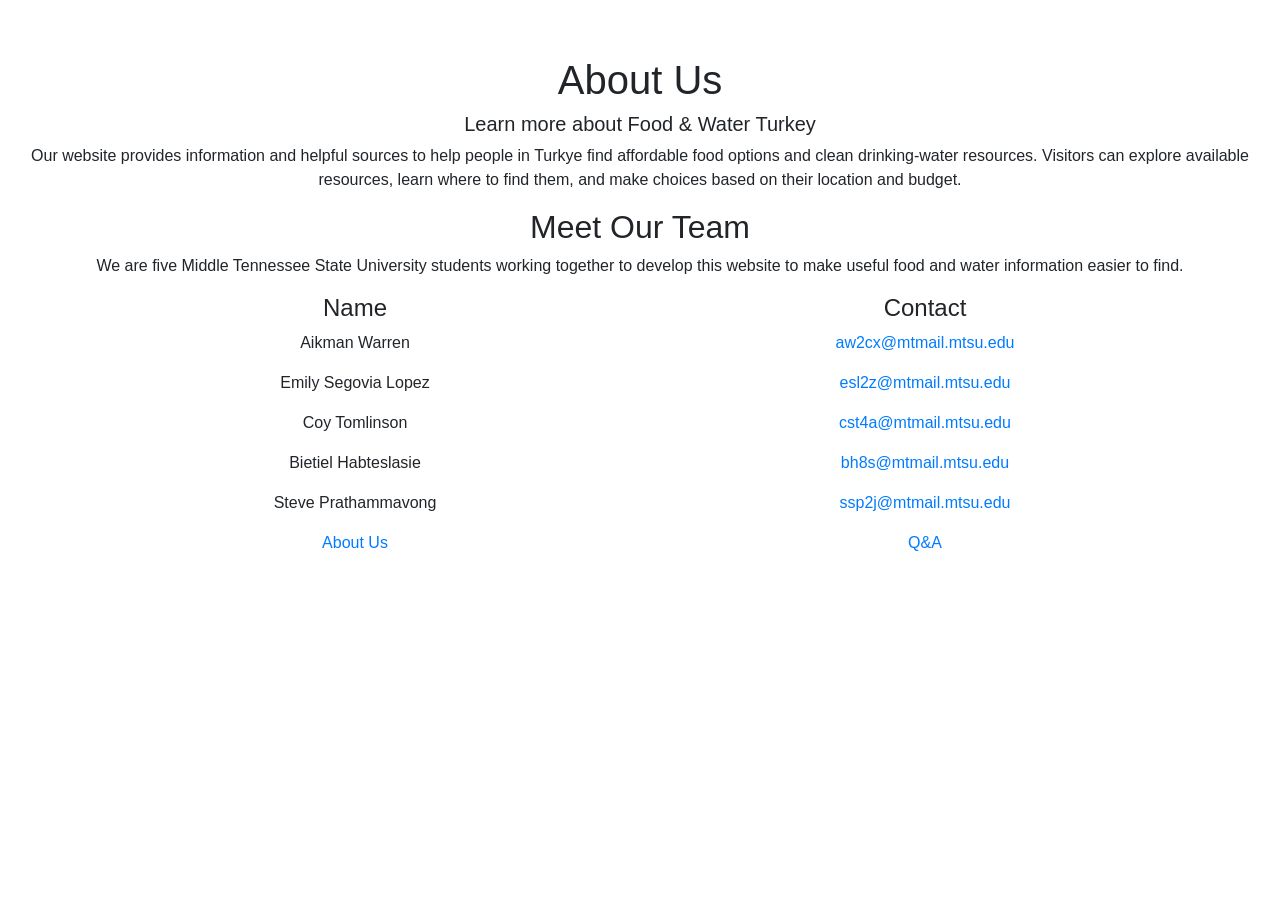
==== INFS PROJECT/ab.html @ 2b46f081 "change 2 11/12 10:048" ====
<!DOCTYPE html>
<html>
<head>
 <title>About us!</title> 
 
    <link rel="stylesheet" href="https://maxcdn.bootstrapcdn.com/bootstrap/4.0.0/css/bootstrap.min.css">
  	<script src="https://ajax.googleapis.com/ajax/libs/jquery/3.3.1/jquery.min.js"></script>
  	<script src="https://cdnjs.cloudflare.com/ajax/libs/popper.js/1.12.9/umd/popper.min.js"></script>
  	<script src="https://maxcdn.bootstrapcdn.com/bootstrap/4.0.0/js/bootstrap.min.js"></script>

</head>

<body>
<!--Start of Background-->

<!--Start of Navigation Bar-->

<nav class="navbar navbar-expand-lg navbar-dark">

    <a class="navbar-brand" href="index.html">Food & Water Turkey</a>

    <button type="button" class="navbar-toggler" data-toggle="collapse" data-target="#myNavMenu" aria-controls="myNavMenu" aria-expanded="false" aria-label="Toggle Navigation">
        <span class="navbar-toggler-icon"></span>
    </button>

    <div class="collapse navbar-collapse" id="myNavMenu">
        <ul class="navbar-nav ml-auto">

            <li class="nav-item">
                <a class="nav-link" href="index.html">Home</a>
            </li>

            <li class="nav-item">
                <a class="nav-link" href="food.html">Food</a>
            </li>

            <li class="nav-item">
                <a class="nav-link" href="water.html">Water</a>
            </li>

        </ul>
    </div>

</nav>

<!--End of Navigation Bar-->


<!--Start of About Us Section-->

<div class="container-fluid about">

    <h1 class="text-center">About Us</h1>

    <h5 class="text-center">Learn more about Food & Water Turkey</h5>

    <p class="text-center abouttext">
        Our website provides information and helpful sources to help people in Turkye find affordable food options and clean drinking-water resources. Visitors can explore available resources, learn where to find them, and make choices based on their location and budget.
    </p>

</div>

<!--End of About Us Section-->


<!--Start of Meet Our Team Section-->

<div class="container-fluid team">

    <h2 class="text-center">Meet Our Team</h2>

    <p class="text-center teamtext">
        We are five Middle Tennessee State University students working together to develop this website to make useful food and water information easier to find.
    </p>

    <div class="container">

        <div class="row">

            <!--Names-->

            <div class="col-md-6 text-center">

                <h4>Name</h4>

                <p>Aikman Warren</p>
                <p>Emily Segovia Lopez</p>
                <p>Coy Tomlinson</p>
                <p>Bietiel Habteslasie</p>
                <p>Steve Prathammavong</p>

            </div>

            <!--Contact Information-->

            <div class="col-md-6 text-center">

                <h4>Contact</h4>

                <p><a href="mailto:aw2cx@mtmail.mtsu.edu">aw2cx@mtmail.mtsu.edu</a></p>
                <p><a href="mailto:esl2z@mtmail.mtsu.edu">esl2z@mtmail.mtsu.edu</a></p>
                <p><a href="mailto:cst4a@mtmail.mtsu.edu">cst4a@mtmail.mtsu.edu</a></p>
                <p><a href="mailto:bh8s@mtmail.mtsu.edu">bh8s@mtmail.mtsu.edu</a></p>
                <p><a href="mailto:ssp2j@mtmail.mtsu.edu">ssp2j@mtmail.mtsu.edu</a></p>

            </div>

        </div>

    </div>

</div>

<!--End of Meet Our Team Section-->


<!--Start of Footer-->

<div class="container footer">

    <div class="row">

        <div class="col-6 text-center">
            <a href="ab.html">About Us</a>
        </div>

        <div class="col-6 text-center">
            <a href="faq.html">Q&A</a>
        </div>

    </div>

</div>

<!--End of Footer-->


</body>

</html>
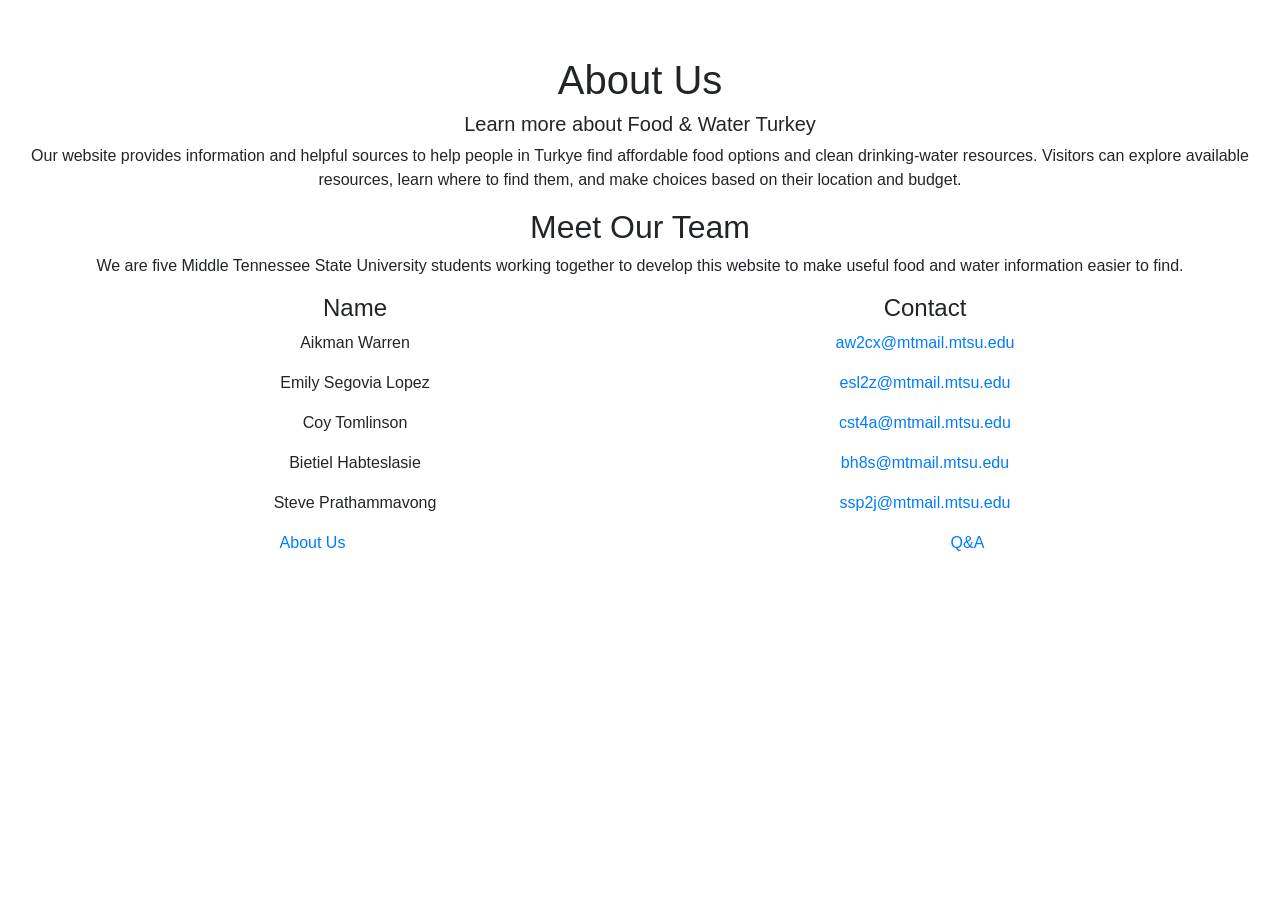
==== commit f02d39f3: "change 2 11/12 11:02" ====
--- a/INFS PROJECT/ab.html
+++ b/INFS PROJECT/ab.html
@@ -116,7 +116,7 @@
 
 <!--Start of Footer-->
 
-<div class="container footer">
+<footer class="footer">
 
     <div class="row">
 
@@ -130,7 +130,7 @@
 
     </div>
 
-</div>
+</footer>
 
 <!--End of Footer-->
 
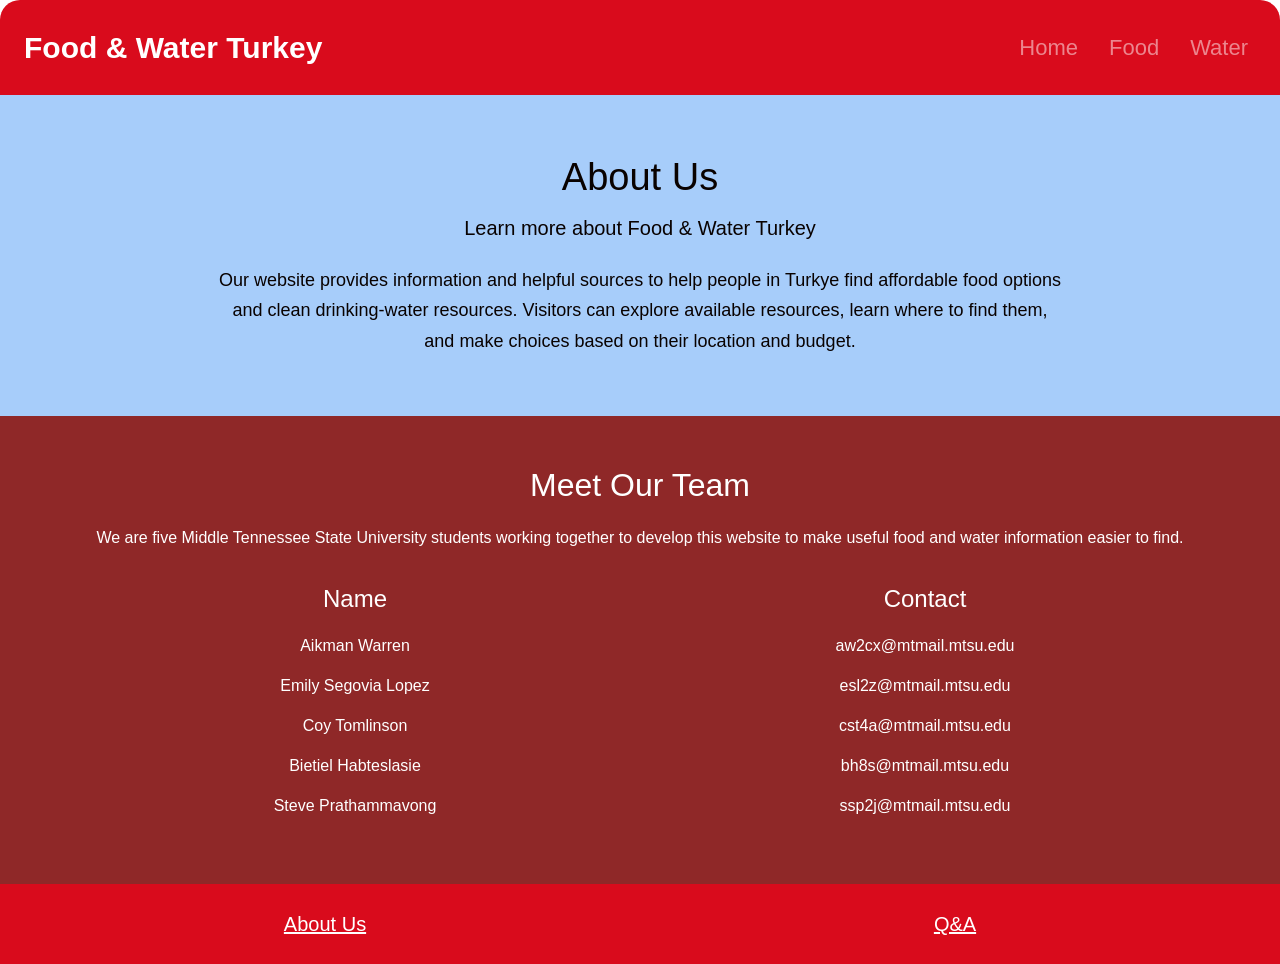
==== commit c60c8148: "chaged 11/16 3.05" ====
--- a/INFS PROJECT/ab.html
+++ b/INFS PROJECT/ab.html
@@ -7,7 +7,8 @@
   	<script src="https://ajax.googleapis.com/ajax/libs/jquery/3.3.1/jquery.min.js"></script>
   	<script src="https://cdnjs.cloudflare.com/ajax/libs/popper.js/1.12.9/umd/popper.min.js"></script>
   	<script src="https://maxcdn.bootstrapcdn.com/bootstrap/4.0.0/js/bootstrap.min.js"></script>
-
+    <link rel="stylesheet" href="about.css">
+ 
 </head>
 
 <body>
--- a/INFS PROJECT/about.css
+++ b/INFS PROJECT/about.css
@@ -0,0 +1,127 @@
+.navbar {
+    background-color: #D90B1C;
+    padding: 20px 24px;
+    border-radius: 20px 20px 0px 0px;
+}
+
+.navbar-brand {
+    font-size: 30px;
+    font-weight: bold;
+    color: white;
+}
+
+.nav-link {
+    font-size: 22px;
+    color: white;
+    margin-left: 15px;
+}
+
+
+.about {
+    background-color: #A7CDFA;
+    color: #090200;
+    padding: 60px 20px;
+}
+
+.about h1 {
+    font-size: 38px;
+    margin-bottom: 15px;
+}
+
+.about h5 {
+    margin-bottom: 25px;
+}
+
+.abouttext {
+    font-size: 18px;
+    line-height: 1.7;
+    margin: auto;
+    max-width: 850px;
+}
+
+
+
+.team {
+    background-color: #8F2828;
+    color: white;
+    padding: 50px 20px;
+}
+
+.team h2 {
+    margin-bottom: 20px;
+}
+
+.teamtext {
+    font-size: 17px;
+    line-height: 1.6;
+    margin-bottom: 35px;
+}
+
+.team h4 {
+    margin-bottom: 20px;
+}
+
+.team p {
+    font-size: 16px;
+}
+
+.team a {
+    color: white;
+}
+
+
+.footer {
+    background-color: #D90B1C;
+    padding: 25px;
+    width: 100%;
+    text-align: center;
+}
+
+.footer a {
+    color: white;
+    font-size: 20px;
+    text-decoration: underline;
+}
+
+.footer a:hover {
+    color: #A7CDFA;
+}
+
+
+
+@media (max-width: 767px) {
+
+    .navbar-brand {
+        font-size: 23px;
+    }
+
+    .nav-link {
+        font-size: 18px;
+        margin-left: 0px;
+    }
+
+    .about {
+        padding: 40px 15px;
+    }
+
+    .about h1 {
+        font-size: 30px;
+    }
+
+    .abouttext {
+        font-size: 16px;
+    }
+
+    .team {
+        padding: 40px 15px;
+    }
+
+    .teamtext {
+        font-size: 16px;
+    }
+
+    .footer a {
+        font-size: 17px;
+    }
+
+}
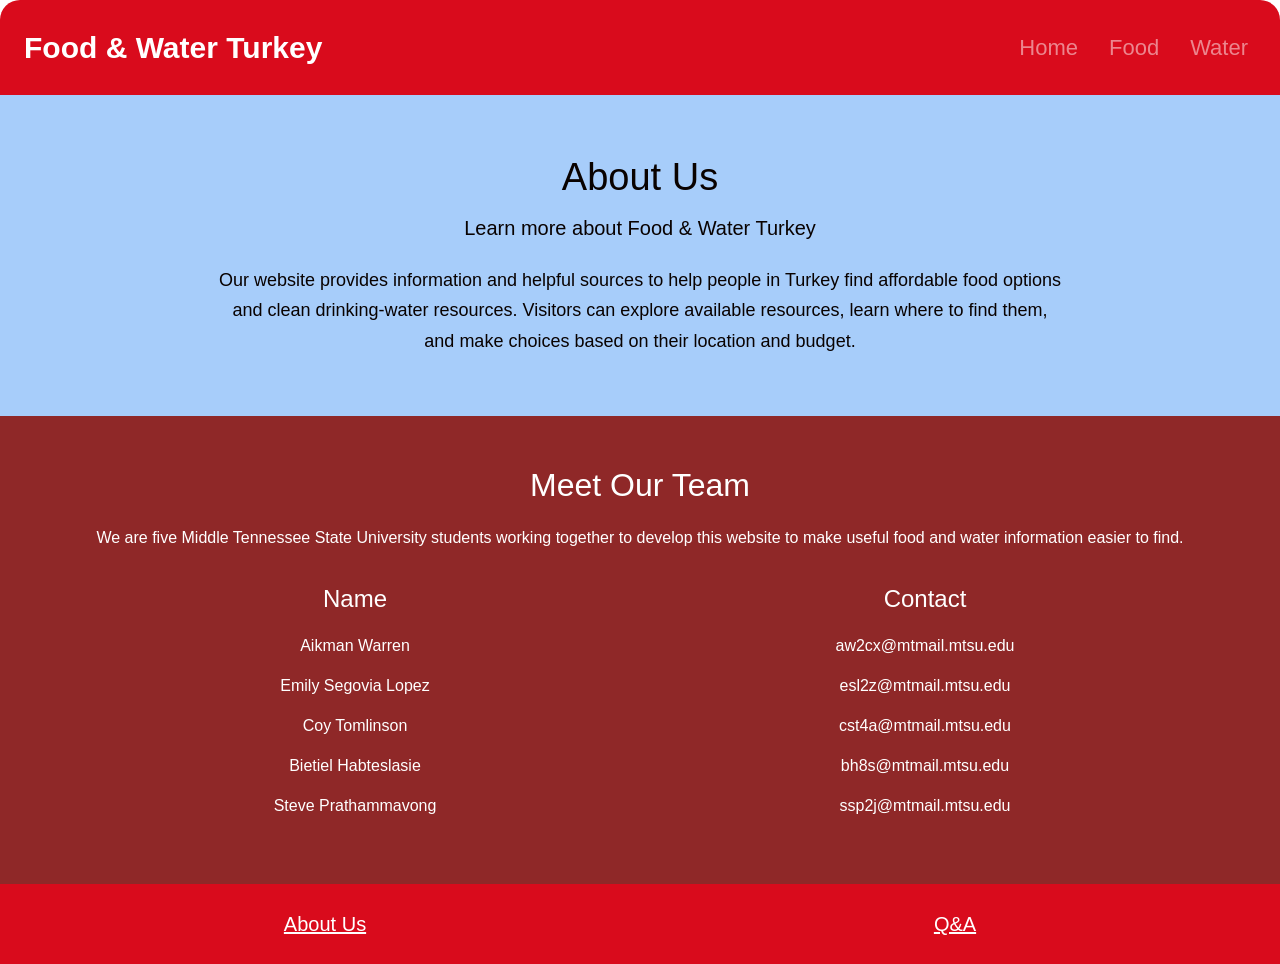
==== commit a3b33465: "changed 3:19" ====
--- a/INFS PROJECT/ab.html
+++ b/INFS PROJECT/ab.html
@@ -56,7 +56,7 @@
     <h5 class="text-center">Learn more about Food & Water Turkey</h5>
 
     <p class="text-center abouttext">
-        Our website provides information and helpful sources to help people in Turkye find affordable food options and clean drinking-water resources. Visitors can explore available resources, learn where to find them, and make choices based on their location and budget.
+        Our website provides information and helpful sources to help people in Turkey find affordable food options and clean drinking-water resources. Visitors can explore available resources, learn where to find them, and make choices based on their location and budget.
     </p>
 
 </div>
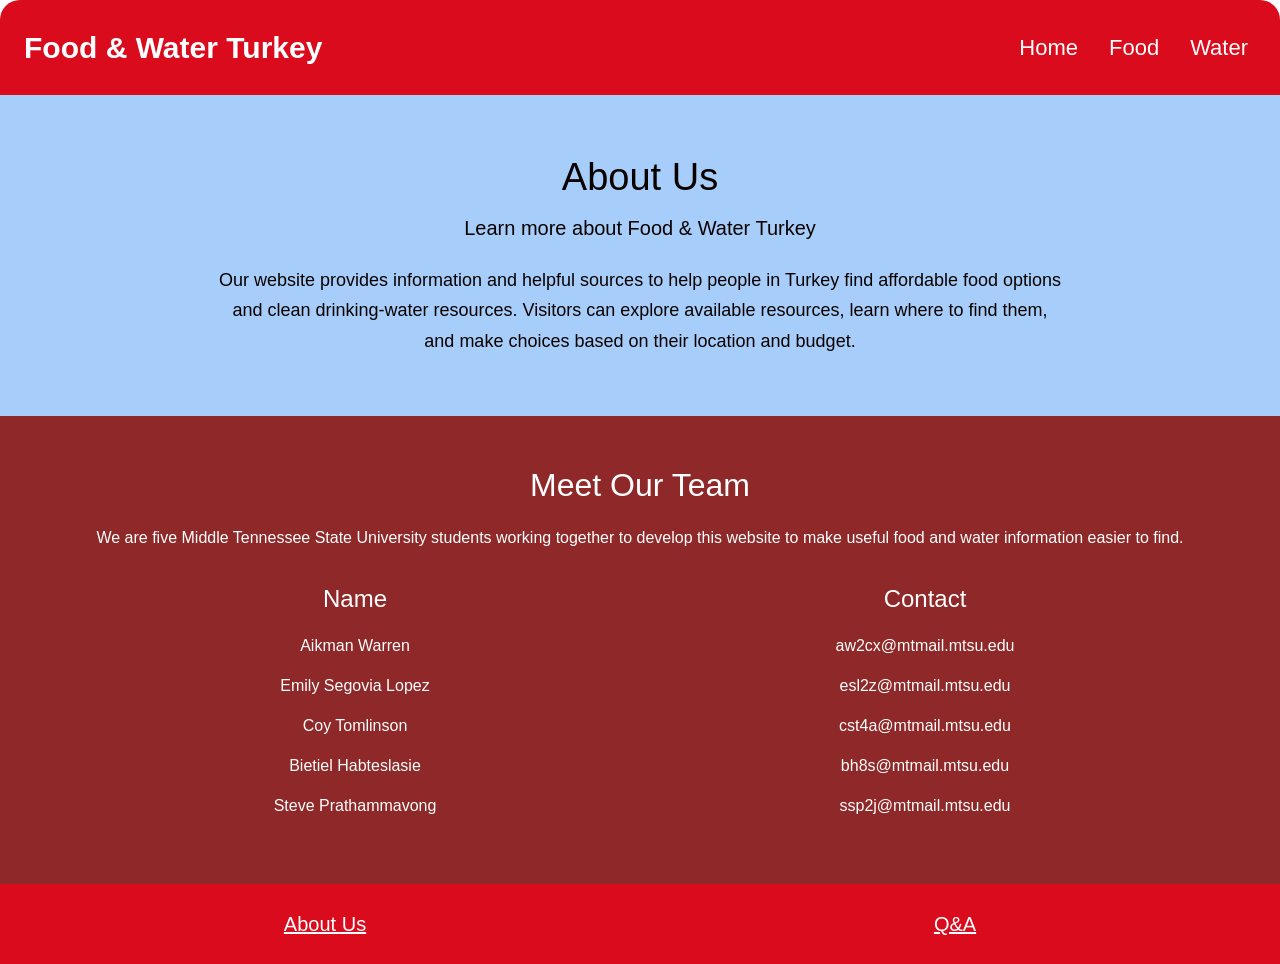
==== commit 3ef3cfb8: "changed" ====
--- a/INFS PROJECT/ab.html
+++ b/INFS PROJECT/ab.html
@@ -7,7 +7,7 @@
   	<script src="https://ajax.googleapis.com/ajax/libs/jquery/3.3.1/jquery.min.js"></script>
   	<script src="https://cdnjs.cloudflare.com/ajax/libs/popper.js/1.12.9/umd/popper.min.js"></script>
   	<script src="https://maxcdn.bootstrapcdn.com/bootstrap/4.0.0/js/bootstrap.min.js"></script>
-    <link rel="stylesheet" href="about.css">
+    <link rel="stylesheet" href="ab.css">
  
 </head>
 
--- a/INFS PROJECT/ab.css
+++ b/INFS PROJECT/ab.css
@@ -0,0 +1,133 @@
+.navbar {
+    background-color: #D90B1C;
+    padding: 20px 24px;
+    border-radius: 20px 20px 0px 0px;
+}
+
+.navbar-brand {
+    font-size: 30px;
+    font-weight: bold;
+    color: white !important;
+}
+
+.nav-link {
+    font-size: 22px;
+    color: white !important;
+    margin-left: 15px;
+}
+
+
+/* About Us Section */
+
+.about {
+    background-color: #A7CDFA;
+    color: #090200;
+    padding: 60px 20px;
+}
+
+.about h1 {
+    font-size: 38px;
+    margin-bottom: 15px;
+}
+
+.about h5 {
+    margin-bottom: 25px;
+}
+
+.abouttext {
+    font-size: 18px;
+    line-height: 1.7;
+    margin: auto;
+    max-width: 850px;
+}
+
+
+/* Meet Our Team Section */
+
+.team {
+    background-color: #8F2828;
+    color: white;
+    padding: 50px 20px;
+}
+
+.team h2 {
+    margin-bottom: 20px;
+}
+
+.teamtext {
+    font-size: 17px;
+    line-height: 1.6;
+    margin-bottom: 35px;
+}
+
+.team h4 {
+    margin-bottom: 20px;
+}
+
+.team p {
+    font-size: 16px;
+}
+
+.team a {
+    color: white;
+}
+
+
+/* Footer */
+
+.footer {
+    background-color: #D90B1C;
+    padding: 25px;
+    width: 100%;
+    text-align: center;
+}
+
+.footer a {
+    color: white;
+    font-size: 20px;
+    text-decoration: underline;
+}
+
+.footer a:hover {
+    color: #A7CDFA;
+}
+
+
+/* Mobile Screen */
+
+@media (max-width: 767px) {
+
+    .navbar-brand {
+        font-size: 23px;
+    }
+
+    .nav-link {
+        font-size: 18px;
+        margin-left: 0px;
+    }
+
+    .about {
+        padding: 40px 15px;
+    }
+
+    .about h1 {
+        font-size: 30px;
+    }
+
+    .abouttext {
+        font-size: 16px;
+    }
+
+    .team {
+        padding: 40px 15px;
+    }
+
+    .teamtext {
+        font-size: 16px;
+    }
+
+    .footer a {
+        font-size: 17px;
+    }
+
+}
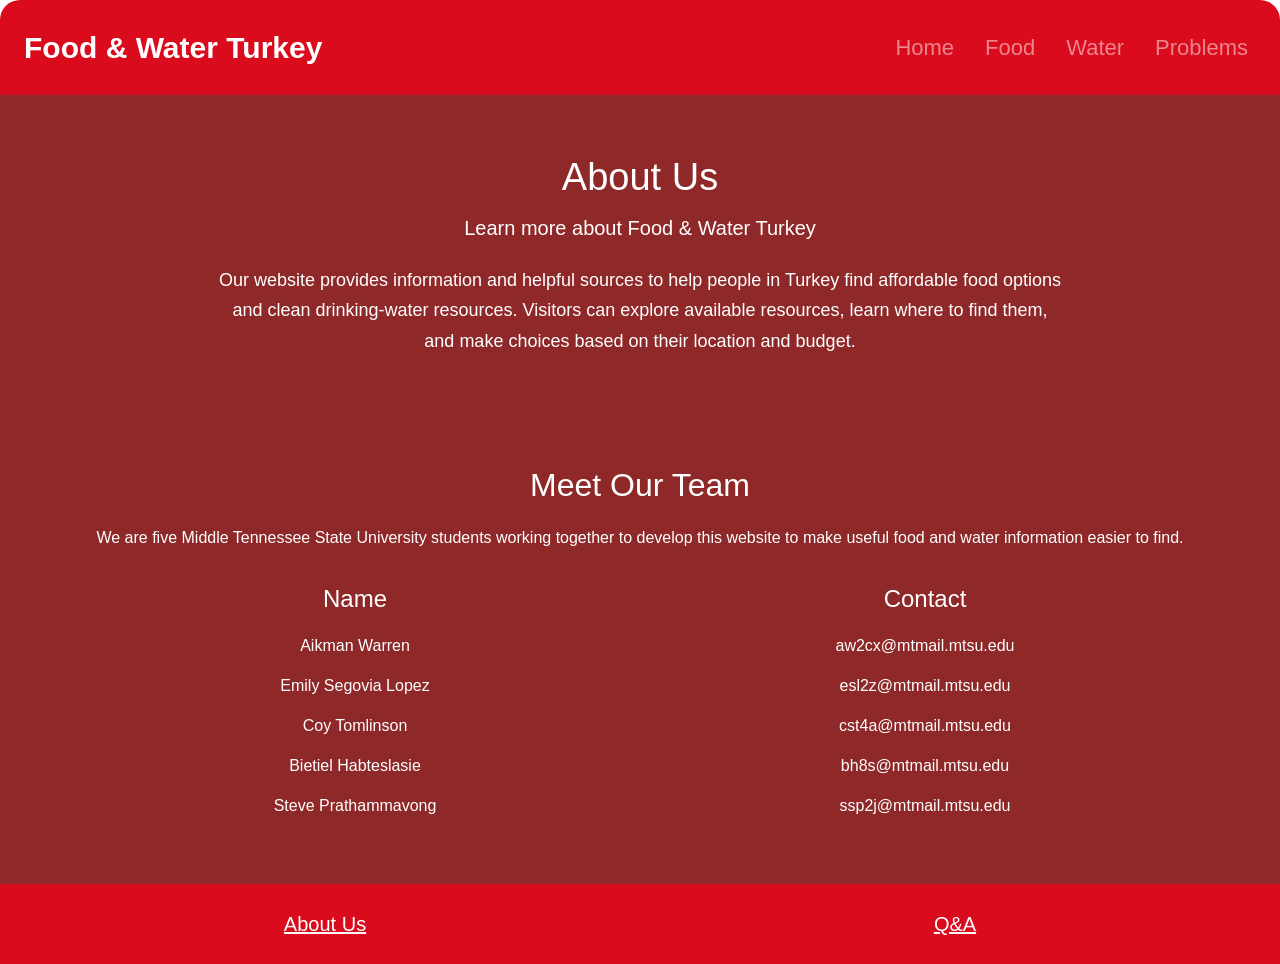
==== commit 81cab65c: "3:34 11/19 changed" ====
--- a/INFS PROJECT/ab.html
+++ b/INFS PROJECT/ab.html
@@ -12,9 +12,6 @@
 </head>
 
 <body>
-<!--Start of Background-->
-
-<!--Start of Navigation Bar-->
 
 <nav class="navbar navbar-expand-lg navbar-dark">
 
@@ -38,16 +35,16 @@
             <li class="nav-item">
                 <a class="nav-link" href="water.html">Water</a>
             </li>
+            
+            <li class="nav-item">
+                <a class="nav-link" href="problems.html">Problems</a>
+            </li>
 
         </ul>
     </div>
 
 </nav>
 
-<!--End of Navigation Bar-->
-
-
-<!--Start of About Us Section-->
 
 <div class="container-fluid about">
 
@@ -60,11 +57,6 @@
     </p>
 
 </div>
-
-<!--End of About Us Section-->
-
-
-<!--Start of Meet Our Team Section-->
 
 <div class="container-fluid team">
 
@@ -92,8 +84,6 @@
 
             </div>
 
-            <!--Contact Information-->
-
             <div class="col-md-6 text-center">
 
                 <h4>Contact</h4>
@@ -112,11 +102,6 @@
 
 </div>
 
-<!--End of Meet Our Team Section-->
-
-
-<!--Start of Footer-->
-
 <footer class="footer">
 
     <div class="row">
@@ -133,9 +118,5 @@
 
 </footer>
 
-<!--End of Footer-->
-
-
 </body>
-
 </html>
--- a/INFS PROJECT/ab.css
+++ b/INFS PROJECT/ab.css
@@ -7,21 +7,20 @@
 .navbar-brand {
     font-size: 30px;
     font-weight: bold;
-    color: white !important;
+    color: white;
 }
 
 .nav-link {
     font-size: 22px;
-    color: white !important;
+    color: white;
     margin-left: 15px;
 }
 
 
-/* About Us Section */
 
 .about {
-    background-color: #A7CDFA;
-    color: #090200;
+    background-color: #8F2828;
+    color: white;
     padding: 60px 20px;
 }
 
@@ -42,7 +41,6 @@
 }
 
 
-/* Meet Our Team Section */
 
 .team {
     background-color: #8F2828;
@@ -73,7 +71,6 @@
 }
 
 
-/* Footer */
 
 .footer {
     background-color: #D90B1C;
@@ -90,44 +87,4 @@
 
 .footer a:hover {
     color: #A7CDFA;
-}
-
-
-/* Mobile Screen */
-
-@media (max-width: 767px) {
-
-    .navbar-brand {
-        font-size: 23px;
-    }
-
-    .nav-link {
-        font-size: 18px;
-        margin-left: 0px;
-    }
-
-    .about {
-        padding: 40px 15px;
-    }
-
-    .about h1 {
-        font-size: 30px;
-    }
-
-    .abouttext {
-        font-size: 16px;
-    }
-
-    .team {
-        padding: 40px 15px;
-    }
-
-    .teamtext {
-        font-size: 16px;
-    }
-
-    .footer a {
-        font-size: 17px;
-    }
-
 }
